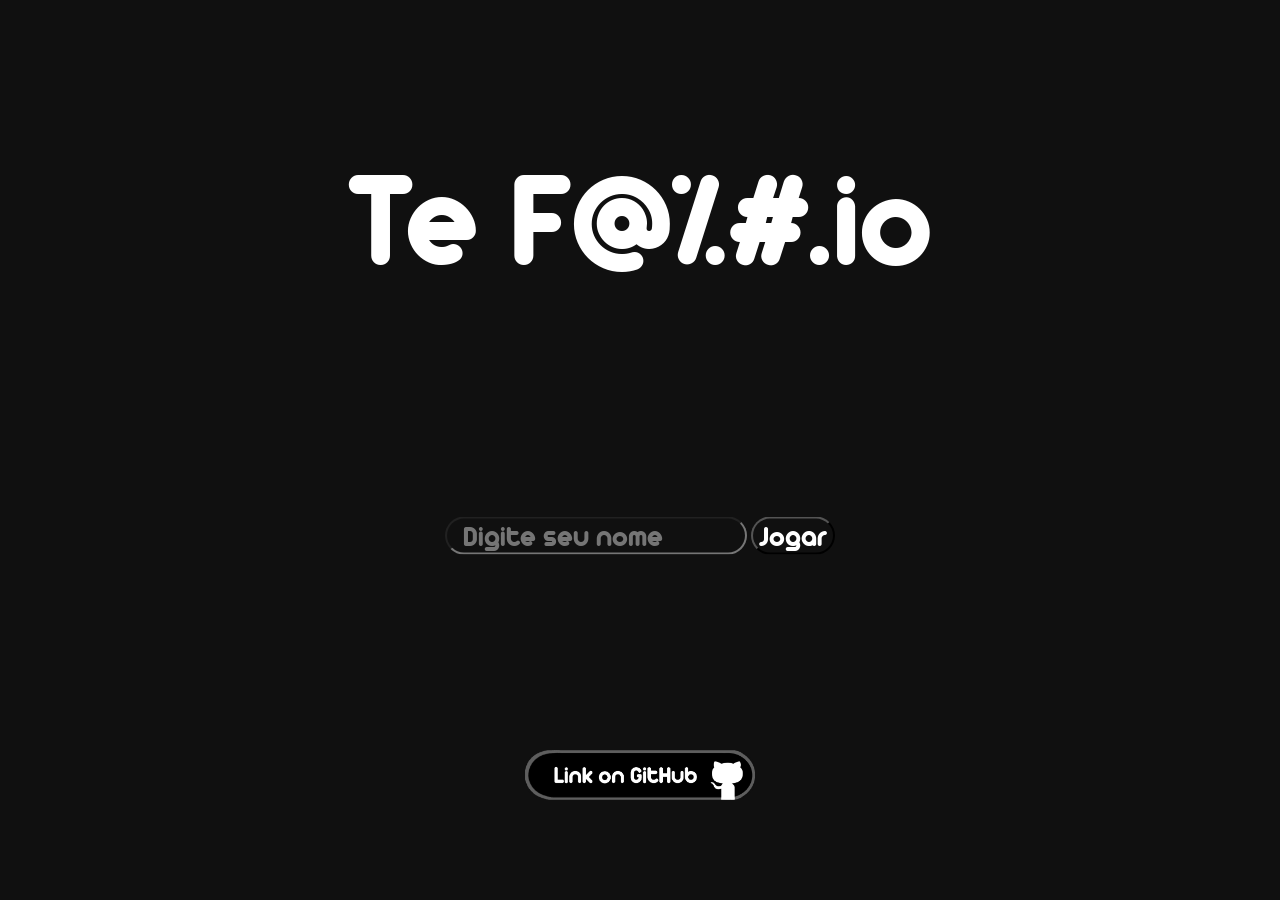
==== public/views/index.html @ 3ca5d15a "adicionando base" ====
<html lang="pt-br">
  <head>
    <meta charset="utf-8">
    <title>Te F@%#.io</title>
    <link rel="stylesheet" href="../stylesheets/style.css">
    <style>
      input {
        border-radius: 20px;
        font-family: Arista;
        font-size: 30px;
        color: white;
        background-color: #101010;
      }
      form {
        position: absolute;
        top: 60%;
        left: 50%;
        border: 0px;
        transform: translate(-50%, -60%);
      }
    </style>
</head>
<body>

  <table style="color: black; position: absolute; top: 19%; left: 50%; transform: translate(-50%, -19%);">
    <tr><td style="color: white; font-size: 140px; font-family: Arista;">Te F@%#.io</td></tr>
  </table>

  <form action="/game" id="user" >
    <table>
      <tr>
      <td>
        <input type="text" nome="nome" placeholder="  Digite seu nome">
      </td>
      <td>
        <input type="submit" value="Jogar">
      </td>
    </tr>
    </table>
  </form>

  <table style="position: absolute; top: 83%; left: 50%; transform: translate(-50%, 0%);">
    <tr><td><input style="width: 230px; height: 50px;" type="image" src="../images/button.png" onclick="acessGitHub();"></td></tr>
  </table>

  <script>
    function acessGitHub(){
      var win = window.open("https://github.com/Danielgol/TeFerra.io", '_blank');
      win.focus();
    }
  </script>

</body>
</html>
---- public/stylesheets/style.css ----
@font-face {
  font-family: Arista;
  src: url("./_fonts/Arista.ttf");
}

body {
    background-color: #101010;
}

html {
    overflow: hidden;
}
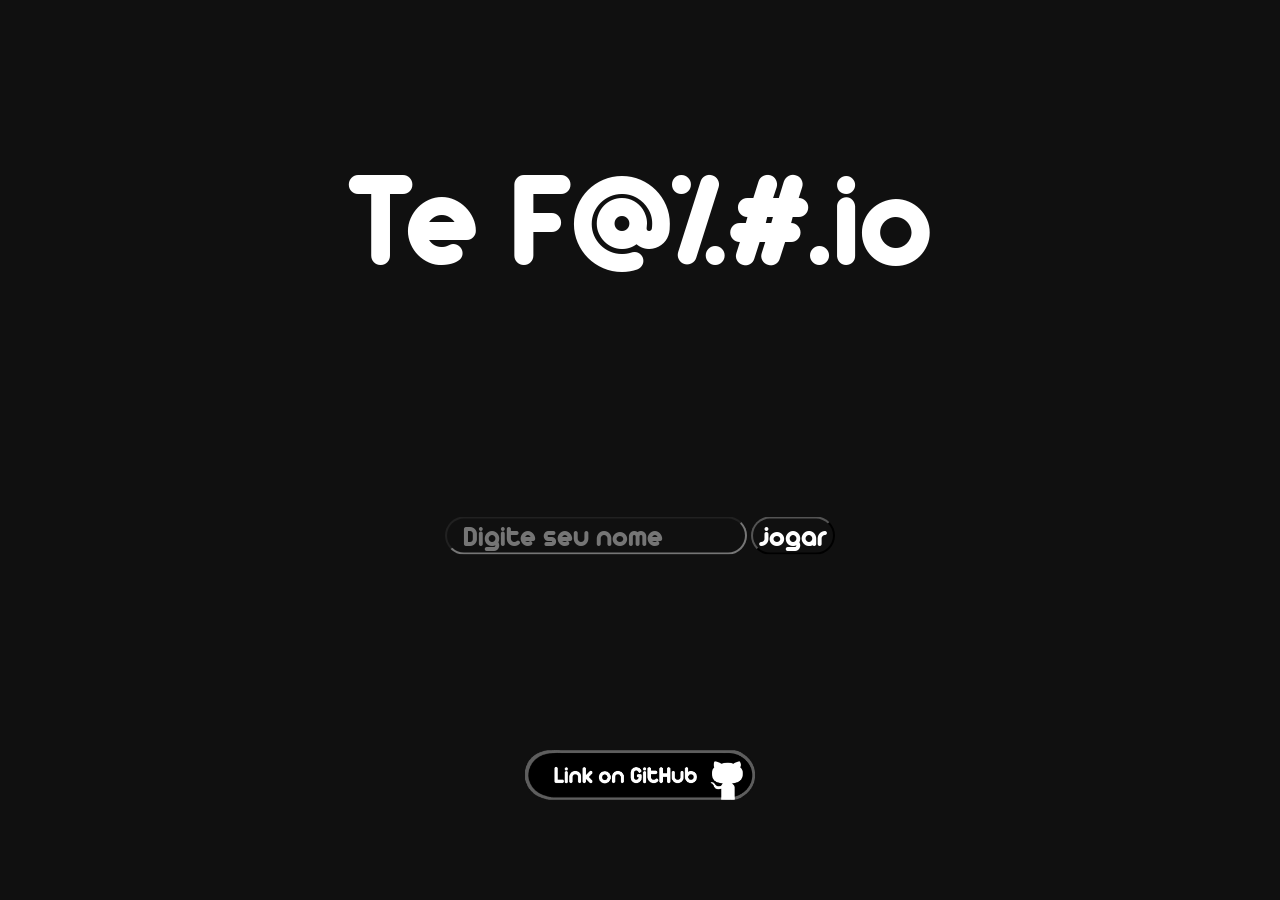
==== commit 1d45dc33: "corrigindo o erro de passagem do nome" ====
--- a/public/views/index.html
+++ b/public/views/index.html
@@ -30,10 +30,10 @@
     <table>
       <tr>
       <td>
-        <input type="text" nome="nome" placeholder="  Digite seu nome">
+        <input type="text" name="nome" placeholder="  Digite seu nome">
       </td>
       <td>
-        <input type="submit" value="Jogar">
+        <input type="submit" value="jogar">
       </td>
     </tr>
     </table>
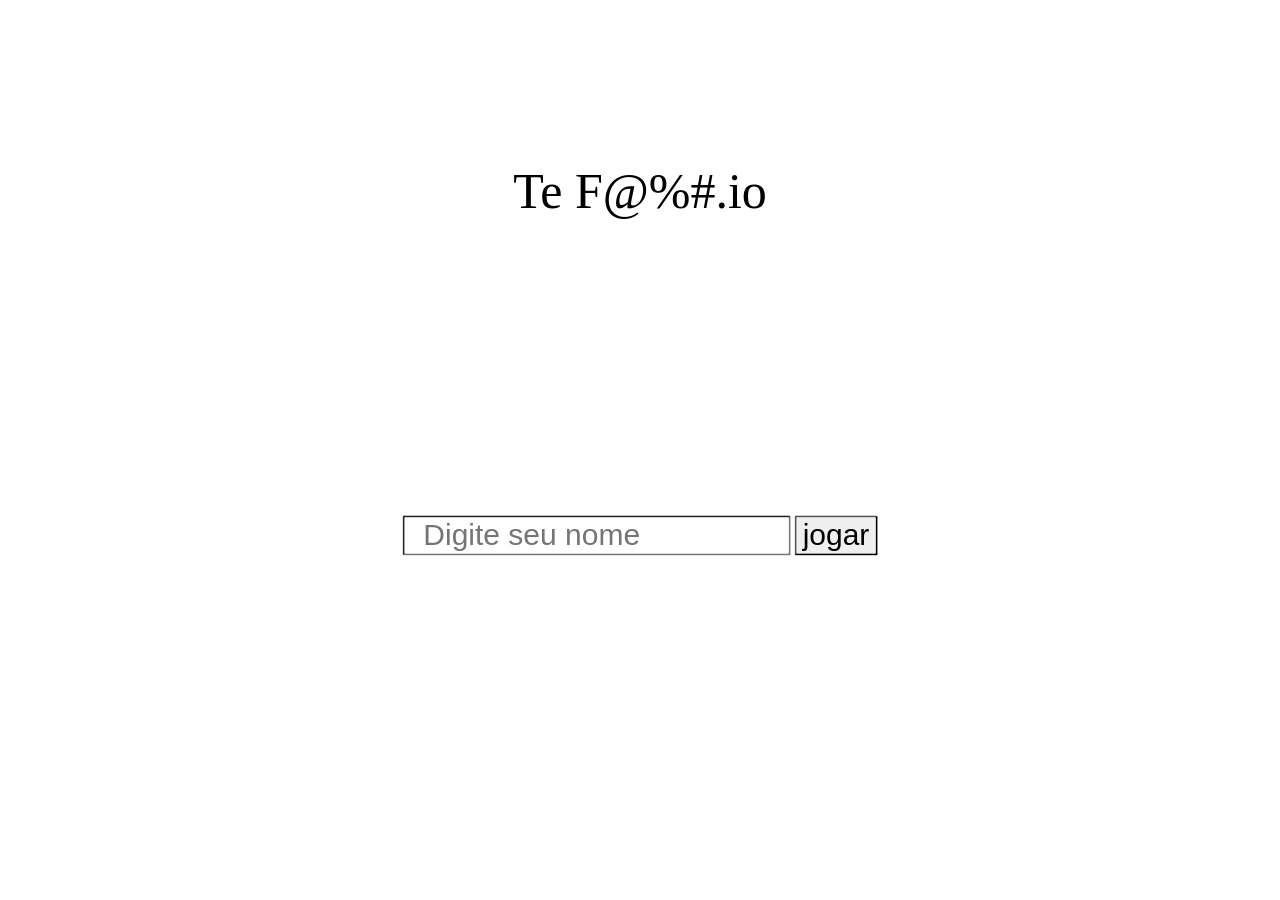
==== commit 4bdca1b8: "Ajustando cores" ====
--- a/public/views/index.html
+++ b/public/views/index.html
@@ -2,20 +2,16 @@
   <head>
     <meta charset="utf-8">
     <title>Te F@%#.io</title>
-    <link rel="stylesheet" href="../stylesheets/style.css">
     <style>
       input {
-        border-radius: 20px;
-        font-family: Arista;
+        border-radius: 2px;
         font-size: 30px;
-        color: white;
-        background-color: #101010;
       }
       form {
         position: absolute;
         top: 60%;
         left: 50%;
-        border: 0px;
+        border: 2px;
         transform: translate(-50%, -60%);
       }
     </style>
@@ -23,7 +19,7 @@
 <body>
 
   <table style="color: black; position: absolute; top: 19%; left: 50%; transform: translate(-50%, -19%);">
-    <tr><td style="color: white; font-size: 140px; font-family: Arista;">Te F@%#.io</td></tr>
+    <tr><td style="color: black; font-size: 50px">Te F@%#.io</td></tr>
   </table>
 
   <form action="/game" id="user" >
@@ -39,16 +35,5 @@
     </table>
   </form>
 
-  <table style="position: absolute; top: 83%; left: 50%; transform: translate(-50%, 0%);">
-    <tr><td><input style="width: 230px; height: 50px;" type="image" src="../images/button.png" onclick="acessGitHub();"></td></tr>
-  </table>
-
-  <script>
-    function acessGitHub(){
-      var win = window.open("https://github.com/Danielgol/TeFerra.io", '_blank');
-      win.focus();
-    }
-  </script>
-
 </body>
 </html>
